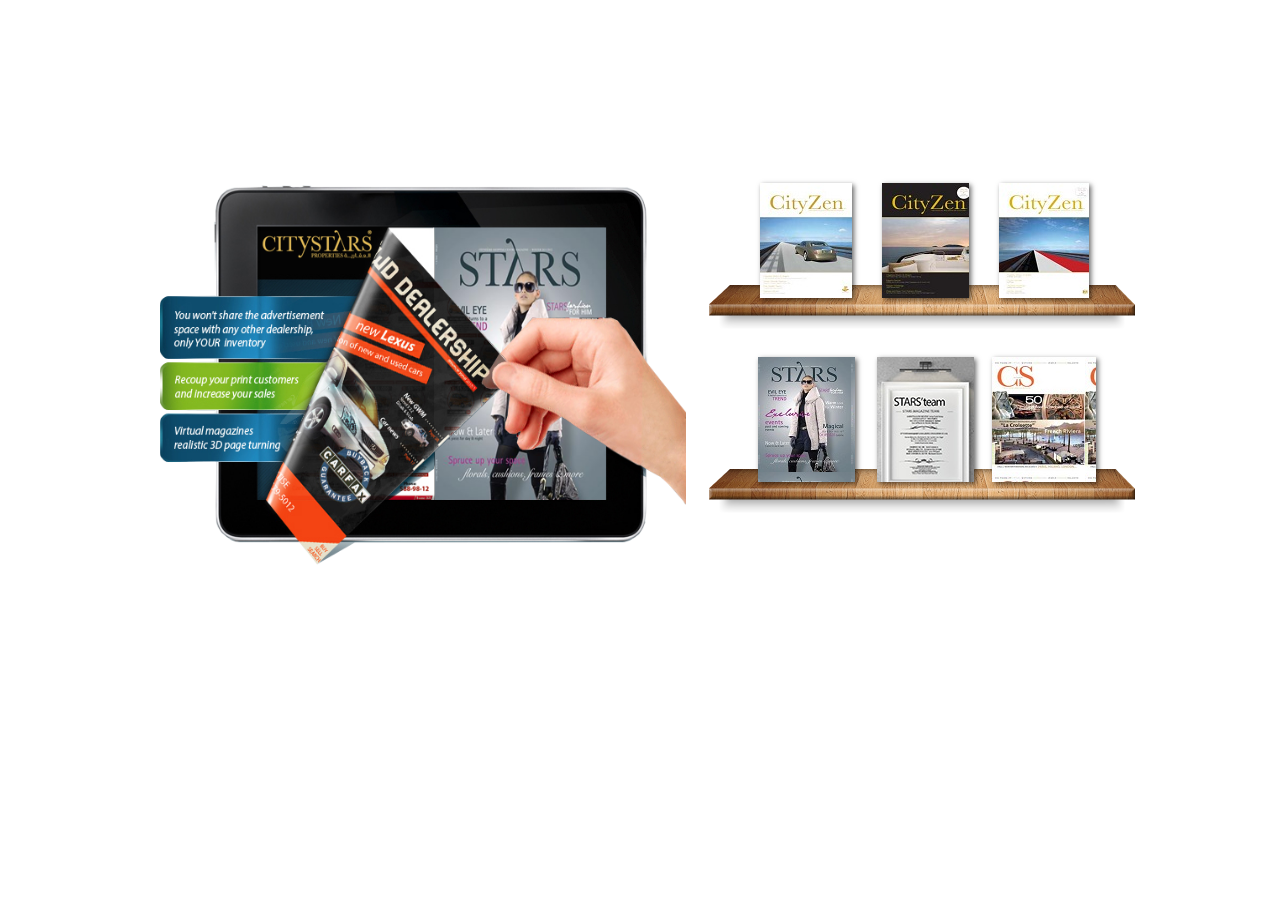
==== target/cs-crm-0.0.1-SNAPSHOT/Dashboard/Magazine/oage.html @ d143957b "Files Updated" ====
<!doctype html>

<!--[if !IE]><!--> <html lang="en" class="noie"> <!--<![endif]-->
<head>

<meta name="viewport" content="width=1200" />
<meta name="keywords" content="page,flip,pages,effect,flipbook,flipboard,jquery,html5,book,magazine,newspaper,ipad,iphone,android,ios" />
<meta name="description" content="Turn.js makes a beautiful page turning effect using HTML5 and jQuery" />
<link rel="icon" type="image/png" href="pics/favicon.png" />
<link type="text/css" rel="stylesheet" href="css/jquery.ui.css"></link>
<link type="text/css" rel="stylesheet" href="css/default.css"></link>
<script type="text/javascript" src="extras/all.js"></script>
<script type="text/javascript" src="lib/hash.js"></script>
<script type="text/javascript" src="lib/turn.min.js"></script>
<script type="text/javascript" src="lib/zoom.min.js"></script>
<script type="text/javascript" src="lib/bookshelf.js"></script>
</head>
<body>
<style>
.splash .details {
  float: left;
  margin-top: -10px;
  margin-left:20px;
  color: white;
}
</style>
<div class="splash" >
	<div class="center">
	<div class="details">
		<i class="turnjs"></i>
		<center>
		<h1>CityStars Magazine Store ! </h1>
		</center>
		<ul>
		<li style="text-align: center;"><img src="shelf image.png" style="  width: 526px;
  height: 440px;"/></li>
			<li style="font-size: 24px; padding-left: 40px;">Published on most browsers and devices</li>
			<li style="font-size: 19px; padding-left: 40px;">Digital Marketing Platform</li>
			
		</ul>
	</div>
	<div class="bookshelf">
		<div class="shelf">
			<div class="row-1">
				<div class="loc">
					<div> <a href="samples/double-page/index.html"><div class="sample thumb1" ></div></a> </div>
					<div> <a href="samples/double-page/index.html"><div class="sample thumb2" sample="html5"></div></a> </div>
					<div> <a href="samples/steve-jobs/index.html"><div class="sample thumb3" sample="docs"></div></a> </div>
				</div>
			</div>
			<div class="row-2">
				<div class="loc">
					<div> <a href="samples/magazine/index.html"><div class="sample thumb4" ></div></a> </div>
					<div>  <a href="samples/basic/index.html"><div class="sample thumb5"></div></a> </div>
					<div> <a href="samples/docs/index.html"><div class="sample thumb6" ></div></a> </div>
				</div>
			</div>
		</div>
		<P style="color: white;   margin: -71px 73px;">&uarr; Click to see 3D flip magazine animation.</P>
	</div>

</div>

</div>
<script type="text/javascript">
yepnope({
	test : Modernizr.csstransforms,
	nope : ['lib/turn.html4.min.js', 'css/jquery.ui.html4.css']
});

$('#sample-viewer a').click(function() {
	$(this).hide();
	yepnope({
		test : Modernizr.csstransforms,
		load: ['samples/basic/js/basic.js', 'samples/basic/css/basic.css'],
		nope: 'samples/basic/css/basic.html4.css?'+Math.round(Math.random()*100)
	});
});

var _gaq = _gaq || [];
_gaq.push(['_setAccount', 'UA-28960832-1']);
_gaq.push(['_trackPageview']);

(function() {
	var ga = document.createElement('script'); ga.type = 'text/javascript'; ga.async = true;
	ga.src = ('https:' == document.location.protocol ? 'https://ssl' : 'http://www') + '.google-analytics.com/ga.js';
	var s = document.getElementsByTagName('script')[0]; s.parentNode.insertBefore(ga, s);
})();
</script>
</body>
</html>
---- target/cs-crm-0.0.1-SNAPSHOT/Dashboard/Magazine/css/default.css ----
@font-face {
	font-family: 'District Thin';
	src: url("../fonts/DistTh___.ttf");
}

@font-face {
  font-family: 'Stempel-Garamond-W01-Roman';
  font-style: normal;
  font-weight: normal;
  src: url('../fonts/Stempel-Garamond-W01-Roman.woff') format('woff');
}

body, ul, table, form{
	margin:0;
	padding:0;
}

/*  #Tablet (Portrait)
	Note: Design for a width of 768px
*/
 @media only screen and (min-width: 768px) and (max-width: 959px) {
	body{

	}
 }

  #Mobile (Portrait)
	Note: Design for a width of 320px

 @media only screen and (max-width: 767px) {
	.bookshelf{
		display:none;
	}
	body .turnjs{
		width:120px;
		height:45px;
	}
	body .content{
		width:auto;
		margin:0 20px;
	}
	body .headline{
		font-size:15px;
		line-height:25px;
	}
	body .content section{
		font-size:13px;
	}
	body .simple-sample .code{
		width:300px;
		overflow:hidden;
	}
	body .simple-sample .sample{
		width:auto;
		float:none;
		line-height:20px;
	}
	body .get-now{
		font-size:12px;
	}
	body .splash{
		height:auto;
		-webkit-transition: none;
		-moz-transition: none;
		-ms-transition: none;
		-o-transition: none;
		transition: none;
		background-size:25px 300px;
	}
	body .splash .center{
		width:auto;
		height:auto;
	}
	body .splash h1{
		font-size:25px;
		margin:15px 0;
	}
	body h3{
		font-size:19px;
	}
	body .details li{
		font-size:15px;
		line-height:20px;
	}
	body .details .options{
		display:none;
	}
	body .splash .details{
		margin:20px;
	}
	body .api-chart{
		display:none;
	}
	body .details .production {
		margin-top: 20px;
		margin-bottom: 20px;
	}
	body .content section{
		margin:30px 0;
	}
	body .navigation{
		display:none;
	}
	body .bookshelf-row{
		width:100%;
		height:120px;
		background:url(../pics/bookshelf-row.jpg);
		background-size:100% 100%;
		background-position:50% 50%;
		display:block;
	}
	body .browser-support{
		line-height:30px;
	}
	body .browser-support:after{
		content: ".";
		display: block;
		height: 0;
		clear: both;
		visibility: hidden;
	}
	body .browser-support span{
		margin-left:5px;
	}
	body .support{
		width:25px;
		height:22px;
		background-size:125px 22px;
		clear:left;
	}
	body .safari{
		background-position: 0 0;
	}
	body .chrome{
		background-position: -25px 0;
	}
	body .firefox{
		background-position: -50px 0;
	}
 	body .ie{
		background-position: -75px 0;
	}

	body footer {
		width:80%;
		margin:auto;
		font-size:10px;
	}
	.bookshelf-row{
		text-align:center;
		white-space: nowrap;
	}
	body .bookshelf-row .sample{
		display:inline-block;
		zoom:0.6;
		margin-top:45px;
		margin-left:10px;
		margin-right:10px;
	}
}

/*	#Mobile (Landscape)
	Note: Design for a width of 480px
*/
@media only screen and (min-width: 480px) and (max-width: 767px) {

}

::-moz-selection{
	background:#999;
	color:white;
	text-shadow:none;
}

.bookshelf-row{
	display:none repeat scroll 0% 0% #999;
}

h1{
	/* font:38px 'District Thin', helvetica, arial;
	font-weight:lighter;
	margin:20px 0;
	color:#333;

	-webkit-text-fill-color: #333;
	-webkit-text-stroke-color: white;
	-webkit-text-stroke-width: 0.005em; */
}

h2, h3 {
	font-family: "Helvetica Neue", Helvetica, Arial, sans-serif;
	color:#444;
	font-weight:bold;
}

h3 {
	margin: 10px 0;
	font-size:25px;
	letter-spacing: -0.05em;
}

a{
	text-decoration:none;
	color:#698145;
}

a:hover{
	text-decoration:underline;
}

p{
	line-height:22px;
	margin:20px 0;
}

li{
	list-style:none;
}

.splash{
	width:100%;
	height:700px;
	overflow:hidden;
	position:relative;
	background:url(../pics/splash-bg.jpg) bottom left repeat-x;

	/* 
	-webkit-transition:height 1s;
	-moz-transition:height 1s;
	-ms-transition:height 1s;
	-o-transition:height 1s;
	transition:height 1s; */
	background-image: url(../pics/empty-wooden-shelf.jpg);
}

.splash .gradient{
	position:absolute;
	bottom:-100px;
	left:0;
	width:100%;
	height:100px;
	z-index:1000;
}

.no-transition{
	-webkit-transition:none;
	-moz-transition:none;
	-ms-transition:none;
	-o-transition:none;
	transition:none;
}

.splash .center{
	width:1000px;
	height:700px;
	margin:auto;
	position:relative;
	z-index: 0;
}

.splash .details{
	float:left;
	margin-top:150px;
	
}

.turnjs{
	background:no-repeat url(../pics/turnjs-letters.png);
	width:220px;
	height:82px;
	display:inline-block;
	margin-left:-2px;
	-webkit-background-size: 100%;
	-moz-background-size: 100%;
	-ms-background-size: 100%;
	-o-background-size: 100%;
	background-size: 100%;
}

.small-turnjs{
	background:url(../pics/small-turnjs-letters.png);
	width:120px;
	height:45px;
	display:inline-block;
	margin-left:-2px;
}


.details li{
	font:23px 'District Thin', helvetica, arial;
	list-style:none;
	font-weight:lighter;
	line-height:30px;
/* 	color:#333;

	-webkit-text-fill-color: #333;
	-webkit-text-stroke-color: white;
	-webkit-text-stroke-width: 0.0005em; */
}

.details .options{
	margin:10px 0;
	float:left;
}

.details .options p{
	margin:10px 0;
}

.details .options a{
	font-family:"Helvetica Neue", Helvetica, Arial, sans-serif;
	font-weight:200;
	font-size:14px;
	color:#334C13;
	text-shadow:0 1px 1px white;
	text-decoration:none;
	margin-left:5px;
}

.details .options a:hover{
	text-decoration:underline;
}

.details .production{
	margin-top:40px;
	margin-bottom:20px;
}

.get-now{
	font-family:"Helvetica Neue", Helvetica, Arial, sans-serif;
	font-size:17px;
	text-decoration:none;
	margin:0;
	padding:5px 20px;
	color:white;
	text-shadow:0 -1px 0 #3D561F;
	border:1px solid #4D682B;
	background-color:#657948;

	background:-webkit-gradient(linear, left top, left bottom, color-stop(0, #82A353),  color-stop(0.5, #62843C), color-stop(0.51,  #5B7E32), color-stop(1,  #476928));
	background:-webkit-linear-gradient(top, #82A353 0%, #62843C 50%, #5B7E32 51%, #476928 100%);
	background:-moz-linear-gradient(top, #82A353 0%, #62843C 50%, #5B7E32 51%, #476928 100%);
	background:-ms-linear-gradient(top, #82A353 0%, #62843C 50%, #5B7E32 51%, #476928 100%);
	background:-o-linear-gradient(top, #82A353 0%, #62843C 50%, #5B7E32 51%, #476928 100%);
	background:linear-gradient(top, #82A353 0%, #62843C 50%, #5B7E32 51%, #476928 100%);

	-webkit-box-shadow:inset 0 1px 1px #9ECF7A, inset 0 -1px 1px #355828, 0 1px 3px #666;
	-moz-box-shadow:inset 0 1px 1px #9ECF7A, inset 0 -1px 1px #355828, 0 1px 3px #666;
	-o-box-shadow:inset 0 1px 1px #9ECF7A, inset 0 -1px 1px #355828, 0 1px 3px #666;
	-ms-box-shadow:inset 0 1px 1px #9ECF7A, inset 0 -1px 1px #355828, 0 1px 3px #666;
	box-shadow:inset 0 1px 1px #9ECF7A, inset 0 -1px 1px #355828, 0 1px 3px #666;

	-webkit-border-radius:20px;
	-moz-border-radius:20px;
	-ms-border-radius:20px;
	-o-border-radius:20px;
	border-radius:20px;
}

.get-now:hover{
	border:1px solid #3F5228;
	text-decoration:none;

	background:-webkit-gradient(linear, left top, left bottom, color-stop(0, #688939), color-stop(1,  #5B6D40));
	background:-webkit-linear-gradient(top, #688939, #5B6D40);
	background:-moz-linear-gradient(top, #688939, #5B6D40);
	background:-ms-linear-gradient(top, #688939, #5B6D40);
	background:-o-linear-gradient(top, #688939, #5B6D40);
	background:linear-gradient(top, #688939, #5B6D40);
}

.get-now:active{
	border:1px solid #243017;

	background:-webkit-gradient(linear, left top, left bottom, color-stop(0, #577330), color-stop(1,  #4C5B35));
	background:-webkit-linear-gradient(top, #577330, #4C5B35);
	background:-moz-linear-gradient(top, #577330, #4C5B35);
	background:-ms-linear-gradient(top, #577330, #4C5B35);
	background:-o-linear-gradient(top, #577330, #4C5B35);
	background:linear-gradient(top, #577330, #4C5B35);
}

.headline{
	font-size:18px;
	line-height:30px;
	margin:50px 0;
}

.preview{
	height:800px;
}

.bookshelf{
	-webkit-transition:all 1s;
	-moz-transition:all 1s;
	-o-transition:all 1s;
	-ms-transition:all 1s;
	transition:all 1s;
}

.preview .no-transition{
	-webkit-transition:none !important;
	-moz-transition:none !important;
	-o-transition:none !important;
	-ms-transition:none !important;
	transition:none !important;
}

.preview .no-transform{
	-webkit-transform:scale3d(1, 1, 1) !important;
	-moz-transform:scale3d(1, 1, 1) !important;
	-o-transform:scale3d(1, 1, 1) !important;
	-ms-transform:scale3d(1, 1, 1) !important;
	transform:scale3d(1, 1, 1) !important;
}

.preview .bookshelf{
	opacity:0;

	-webkit-transform: translate3d(-100px, 0, 0) scale3d(0.5, 0.5, 1);
	-moz-transform: translate3d(-100px, 0, 0) scale3d(0.5, 0.5, 1);
	-o-transform: translate3d(-100px, 0, 0) scale3d(0.5, 0.5, 1);
	-ms-transform: translate3d(-100px, 0, 0) scale3d(0.5, 0.5, 1);
	transform: translate3d(-100px, 0, 0) scale3d(0.5, 0.5, 1);
}

.details{
	-webkit-transition:all 1s;
	-moz-transition:all 1s;
	-o-transition:all 1s;
	-ms-transition:all 1s;
	transition:all 1s;
	cursor:default;
}

.preview .details{
	opacity:0;
	-webkit-transform: translate(20px, 0) scale3d(0.9, 0.9, 1);
	-moz-transform: translate(20px, 0) scale3d(0.9, 0.9, 1);
	-ms-transform: translate(20px, 0) scale3d(0.9, 0.9, 1);
	-o-transform: translate(20px, 0) scale3d(0.9, 0.9, 1);
	transform: translate(20px, 0) scale3d(0.9, 0.9, 1);
}

.animate{
	-webkit-transition:-webkit-transform 1s;
	-moz-transition:-moz-transform 1s;
	-ms-transition:-ms-transform 1s;
	-o-transition:-o-transform 1s;
	transition:transform 1s;
}

.icon{
	width:22px;
	height:22px;
	background-image:url(../pics/new-sprites.png);
	display:inline-block;
}

.details .options .icon{
	display:block;
	float:left;
}

.go-up{
	width:44px;
	height:44px;
	background-position:-44px -22px;
	margin-top:10px;
	position:absolute;
	top:-5px;
	right:20px;
	display:none;
}


.development{
	background-position:0 0;
}

.github{
	background-position:-22px 0;
}

.table-contents{
	background-position:-88px 0;
}

.zoom-in{
	background-position:-198px 0;
}

.zoom-out, .zoom-out-hover{
	background-position:-220px 0;
	width:44px;
	height:44px;
	position:absolute;
	top:20px;
	right:20px;
}

.share-facebook{
	background-position:-110px 0;
}

.share-twitter{
	background-position:-132px 0;
}

.share-pinterest{
	background-position:-154px 0;
}

.share-plus{
	background-position:-176px 0;
}

.table-contents-hover{
	background-position:-88px -22px;
}

.zoom-in-hover{
	background-position:-198px -22px;
}

.zoom-out-hover{
	background-position:-264px 0;
}

.share-facebook-hover{
	background-position:-110px -22px;
}

.share-twitter-hover{
	background-position:-132px -22px;
}

.share-pinterest-hover{
	background-position:-154px -22px;
}

.share-plus-hover{
	background-position:-176px -22px;
}

.bookshelf{
	float:right;
	margin-top:140px;
}

.bookshelf .shelf{
	/*background:url(../pics/bookshelf.gif);
	background-size:100%;*/
	width:426px;
	height:440px;
}

.bookshelf .shelf .row-1{
	position:relative;
	width:360px;
	height:158px;
	margin-left:33px;

}

.bookshelf .shelf .row-1:after,
.bookshelf .shelf .row-2:after{
	background:url(../pics/wall-bookshelf.png);
	background-size:100%;
	background-repeat: no-repeat;
	background-position:bottom left;
	width:426px;
	height:210px;
	display:block;
	content:"";
	margin-left:-38px;
}

.bookshelf .shelf .row-2{
	position:relative;
	margin-top:20px;
	height:164px;
	width:360px;
	margin-left:33px;
}

.bookshelf .shelf .row-2:after{
	height:216px;
}

.bookshelf .shelf .loc{
	position:absolute;
	bottom:0;
	width:100%;
}

.bookshelf .shelf .loc > div{
	width:33%;
	height:100%;
	float:left;
	text-align:center;
	position:relative;
}

.bookshelf .suggestion{
	font:12px 'District Thin', helvetica, arial;
	color:#999;
	text-align:center;
	line-height:40px;
}

.bookshelf .sample,
.bookshelf-row .sample{
	margin:auto;
	position: relative;
	z-index:1;

	-webkit-box-shadow:2px 2px 5px rgba(0,0,0,0.6);
	-moz-box-shadow:2px 2px 5px rgba(0,0,0,0.6);
	-ms-box-shadow:2px 2px 5px rgba(0,0,0,0.6);
	-o-box-shadow:2px 2px 5px rgba(0,0,0,0.6);
	box-shadow:2px 2px 5px rgba(0,0,0,0.6);

	-webkit-transition:-webkit-transform 0.1s;
	-webkit-transform:translate(0, 0);
	-moz-transition:-moz-transform 0.1s;
	-moz-transform:translate(0, 0);
	-ms-transition:-ms-transform 0.1s;
	-ms-transform:translate(0, 0);
	-o-transition:-o-transform 0.1s;
	-o-transform:translate(0, 0);
	transition:transform 0.1s;
	transform:translate(0, 0);
}

.sample .loader{
	position:absolute;
	width:32px;
	height:32px;
	top:50%;
	left:50%;
}

.sample .loader i{
	background:white url(../pics/loader.gif) 4px 4px no-repeat;
	position:relative;
	top:-16px;
	left:-16px;
	width:32px;
	height:32px;
	display:block;

	-webkit-border-radius:10px;
	-moz-border-radius:10px;
	-ms-border-radius:10px;
	-o-border-radius:10px;
	border-radius:10px;
}

.bookshelf .shelf .hover,
.bookshelf-row .hover,
.bookshelf .shelf .loading{
	z-index:2;
	cursor:none;
	background-color:white;
	-webkit-transform: scale3d(1.1, 1.1, 1) translate3d(0, -5px, 0);
	-moz-transform: scale3d(1.1, 1.1, 1) translate3d(0, -5px, 0);
	-ms-transform: scale3d(1.1, 1.1, 1) translate3d(0, -5px, 0);
	-o-transform: scale3d(1.1, 1.1, 1) translate3d(0, -5px, 0);
	transform: scale3d(1.1, 1.1, 1) translate3d(0, -5px, 0);
}

.bookshelf .thumb1,
.bookshelf-row .thumb1{
	background-image:url(../pics/book1.jpg);
	width:92px;
	height:115px;
}

.bookshelf .thumb2,
.bookshelf-row .thumb2{
	background-image:url(../pics/book2.jpg);
	width:87px;
	height:115px;
}

.bookshelf .thumb3,
.bookshelf-row .thumb3{
	background-image:url(../pics/book3.jpg);
	width:90px;
	height:115px;
}

.bookshelf .thumb4,
.bookshelf-row .thumb4{
	background-image:url(../pics/book4.jpg);
	width:97px;
	height:125px;

}
.bookshelf .thumb5,
.bookshelf-row .thumb5{
	background-image:url(../pics/book5.jpg);
	width:97px;
	height:125px;
}

.bookshelf .thumb6,
.bookshelf-row .thumb6{
	background-image:url(../pics/book6.jpg);
	width:104px;
	height:125px;
}

footer{
	font:14px 'District Thin', helvetica, arial;
	line-height:100px;
	text-align:center;
	color:#666;
}

.navigation{
	width:100%;
	height:60px;
	z-index:1000;
	background:white;
}

.navigation nav {
	width:1000px;
	margin:auto;
}

.navigation ul{
	width:1110px;
	margin-left:-50px;
}

.navigation li{
	width:20%;
	float:left;
	list-style:none;
	text-align:center;
	line-height:60px;
}

.navigation li a{
	font:16px 'District Thin', helvetica, arial;
	color:#333;
	padding:5px 10px;
}

.navigation li a:hover{
	text-decoration:none;
}

.navigation .hover,
.navigation .on{
	background:#333;
	color:white;
	-webkit-border-radius:20px;
	-moz-border-radius:20px;
	-ms-border-radius:20px;
	-o-border-radius:20px;
	border-radius:20px;
	text-decoration:none;
}

.fixed .navigation{
	-webkit-box-shadow: 0 0 15px rgba(0,0,0,0.1);
	-moz-box-shadow: 0 0 15px rgba(0,0,0,0.1);
	-o-box-shadow: 0 0 15px rgba(0,0,0,0.1);
	-ms-box-shadow: 0 0 15px rgba(0,0,0,0.1);
	box-shadow: 0 0 15px rgba(0,0,0,0.1);
	position:fixed;
	top:0;
}

.fixed .navigation .go-up{
	display:block;
}

.samples{
	position:absolute;
	top:0;
	left:0;
	width:1000px;
	height:700px;
	display:none;
}

.show-samples .samples{
	display:block;
}

.samples .bar{
	height:100px;
	width:1000px;
	overflow:hidden;
	opacity:0;
	-webkit-transition:opacity 0.1s;
	-moz-transition:opacity 0.1s;
	-o-transition:opacity 0.1s;
	-ms-transition:opacity 0.1s;
	transition:opacity 0.1s;

}

.show-bar .bar{
	-webkit-transition:opacity 1s;
	-moz-transition:opacity 1s;
	-o-transition:opacity 1s;
	-ms-transition:opacity 1s;
	transition:opacity 1s;
	opacity:1;
}

.show-bar .details{
	display:none;
}

.show-bar .bookshelf{
	display:none;
}

.turnjs-slider{
	opacity:0;
	-webkit-transition:opacity 0.1s;
	-moz-transition:opacity 0.1s;
	-o-transition:opacity 0.1s;
	-ms-transition:opacity 0.1s;
	transition:opacity 0.1s;
}

.show-bar .turnjs-slider{
	opacity:1;
	-webkit-transition:opacity 1s;
	-moz-transition:opacity 1s;
	-o-transition:opacity 1s;
	-ms-transition:opacity 1s;
	transition:opacity 1s;
}

.samples .share{
	margin-top:40px;
	text-align:center;
}

.samples .share .icon{
	margin:0 20px;
	cursor:pointer;
}

.samples .quit{
	background-position:-44px 0;
	cursor:default;
	position:absolute;
	right:0;
	top:45px;
}

.samples .quit:hover{
	background-position:-66px 0;
}

#book-wrapper{
	width:960px;
	height:600px;
	margin-left:20px;
	margin-right:20px;
}

header{
	width:1000px;
	margin:20px auto;
}

.content{
	width:1000px;
	margin:auto;
	font-family: "helvetica neue", helvetica, arial;
}

.fixed .content{
	padding-top:60px;
}

.content section{
	margin:100px 0;
	font-size:15px;
	color:#666;
}

.content li{
	padding:2px;
	line-height:30px;
}

.api-chart{
	width:100%;
	float:left;
}

.api-chart:after{
	content:".";
	clear:both;
	visibility:hidden;
}

.api-chart .column{
	width:20%;
	float:left;
}

.api-chart h4{
	font-weight:bold;
	color:#333;
	margin:10px 0;
}

.api-chart ul{
	margin:0;
	padding:0;
}

.api-chart li{
	list-style:none;
}

.api-chart a{
	padding:2px 10px;
	color:#666;
}

.api-chart a:hover{
	-webkit-border-radius:20px;
	-moz-border-radius:20px;
	-ms-border-radius:20px;
	-o-border-radius:20px;
	border-radius:20px;
	background:#ddd;
	text-decoration:none;
	color:#333;
}

.browser-support{
	line-height:50px;
}

.browser-support:after{
	content:".";
	clear:both;
	visibility: hidden;
}

.browser-support span{
	float:left;
	margin-right: 20px;
}

.support{
	width:50px;
	height:44px;
	display:block;
	float:left;
	background:url(../pics/browser-support.gif);
}

.safari{
	background-position: 0 0;
}

.chrome{
	background-position: -50px 0;
}
 .firefox{
	background-position: -100px 0;
}
.ie{
	background-position: -150px 0;
}

.simple-sample:after{
	content: ".";
	display: block;
	clear: both;
	visibility: hidden;
	height:0;
}

.simple-sample .code{
	width:400px;
	float:left;
}

.simple-sample .sample{
	width:600px;
	line-height:250px;
	float:left;
	text-align:center;
}

.simple-sample .sample a{
	cursor:pointer;
}

.code pre{
	font: 14px "Menlo", monospace;
	margin:20px 0;
}

.code .number{
	color:#975186;
}

.code .tag{
	color:#6A976C;
}

.code .selector{
	color:#3A4F97;
}

.code .properties{
	color:#5B7297;
}

.code .string{
	color:#4C6797;
}

.code .script{
	color:#650D16;
}

.code .style{
	color:#9F0678;
}

.note{
	color:#999;
}
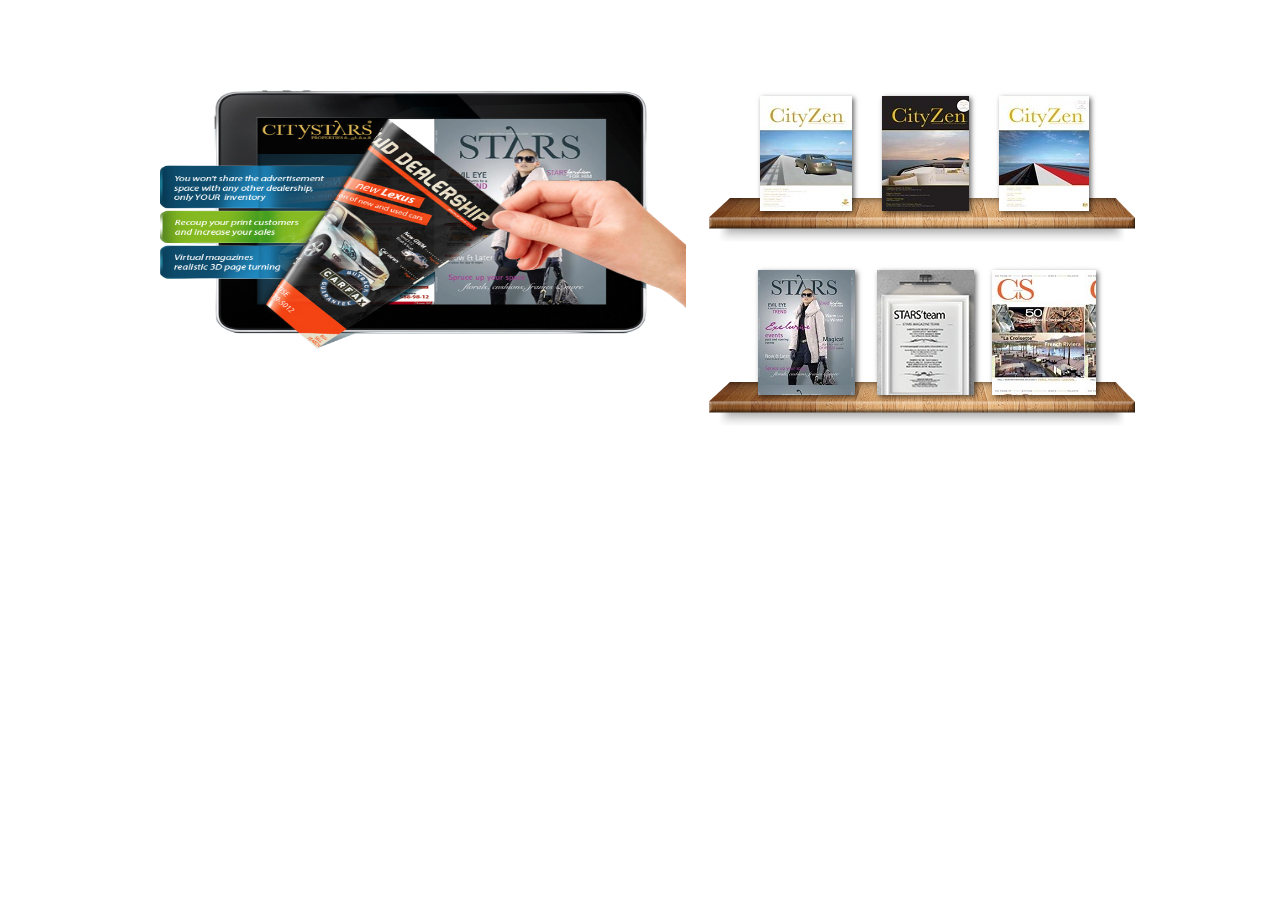
==== commit 6413eee9: "upload last version" ====
--- a/target/cs-crm-0.0.1-SNAPSHOT/Dashboard/Magazine/oage.html
+++ b/target/cs-crm-0.0.1-SNAPSHOT/Dashboard/Magazine/oage.html
@@ -27,13 +27,13 @@
 <div class="splash" >
 	<div class="center">
 	<div class="details">
-		<i class="turnjs"></i>
+		
 		<center>
 		<h1>CityStars Magazine Store ! </h1>
 		</center>
 		<ul>
 		<li style="text-align: center;"><img src="shelf image.png" style="  width: 526px;
-  height: 440px;"/></li>
+height: 300px;"/></li>
 			<li style="font-size: 24px; padding-left: 40px;">Published on most browsers and devices</li>
 			<li style="font-size: 19px; padding-left: 40px;">Digital Marketing Platform</li>
 			
@@ -43,9 +43,9 @@
 		<div class="shelf">
 			<div class="row-1">
 				<div class="loc">
-					<div> <a href="samples/double-page/index.html"><div class="sample thumb1" ></div></a> </div>
-					<div> <a href="samples/double-page/index.html"><div class="sample thumb2" sample="html5"></div></a> </div>
-					<div> <a href="samples/steve-jobs/index.html"><div class="sample thumb3" sample="docs"></div></a> </div>
+					<div> <a href="samples/doublepage/index.html"><div class="sample thumb1" ></div></a> </div>
+					<div> <a href="samples/doublepage/index.html"><div class="sample thumb2" sample="html5"></div></a> </div>
+					<div> <a href="samples/stevejobs/index.html"><div class="sample thumb3" sample="docs"></div></a> </div>
 				</div>
 			</div>
 			<div class="row-2">
--- a/target/cs-crm-0.0.1-SNAPSHOT/Dashboard/Magazine/css/default.css
+++ b/target/cs-crm-0.0.1-SNAPSHOT/Dashboard/Magazine/css/default.css
@@ -32,7 +32,7 @@
 		display:none;
 	}
 	body .turnjs{
-		width:120px;
+		width:53px;
 		height:45px;
 	}
 	body .content{
@@ -545,7 +545,7 @@
 
 .bookshelf{
 	float:right;
-	margin-top:140px;
+	margin-top:53px;
 }
 
 .bookshelf .shelf{
